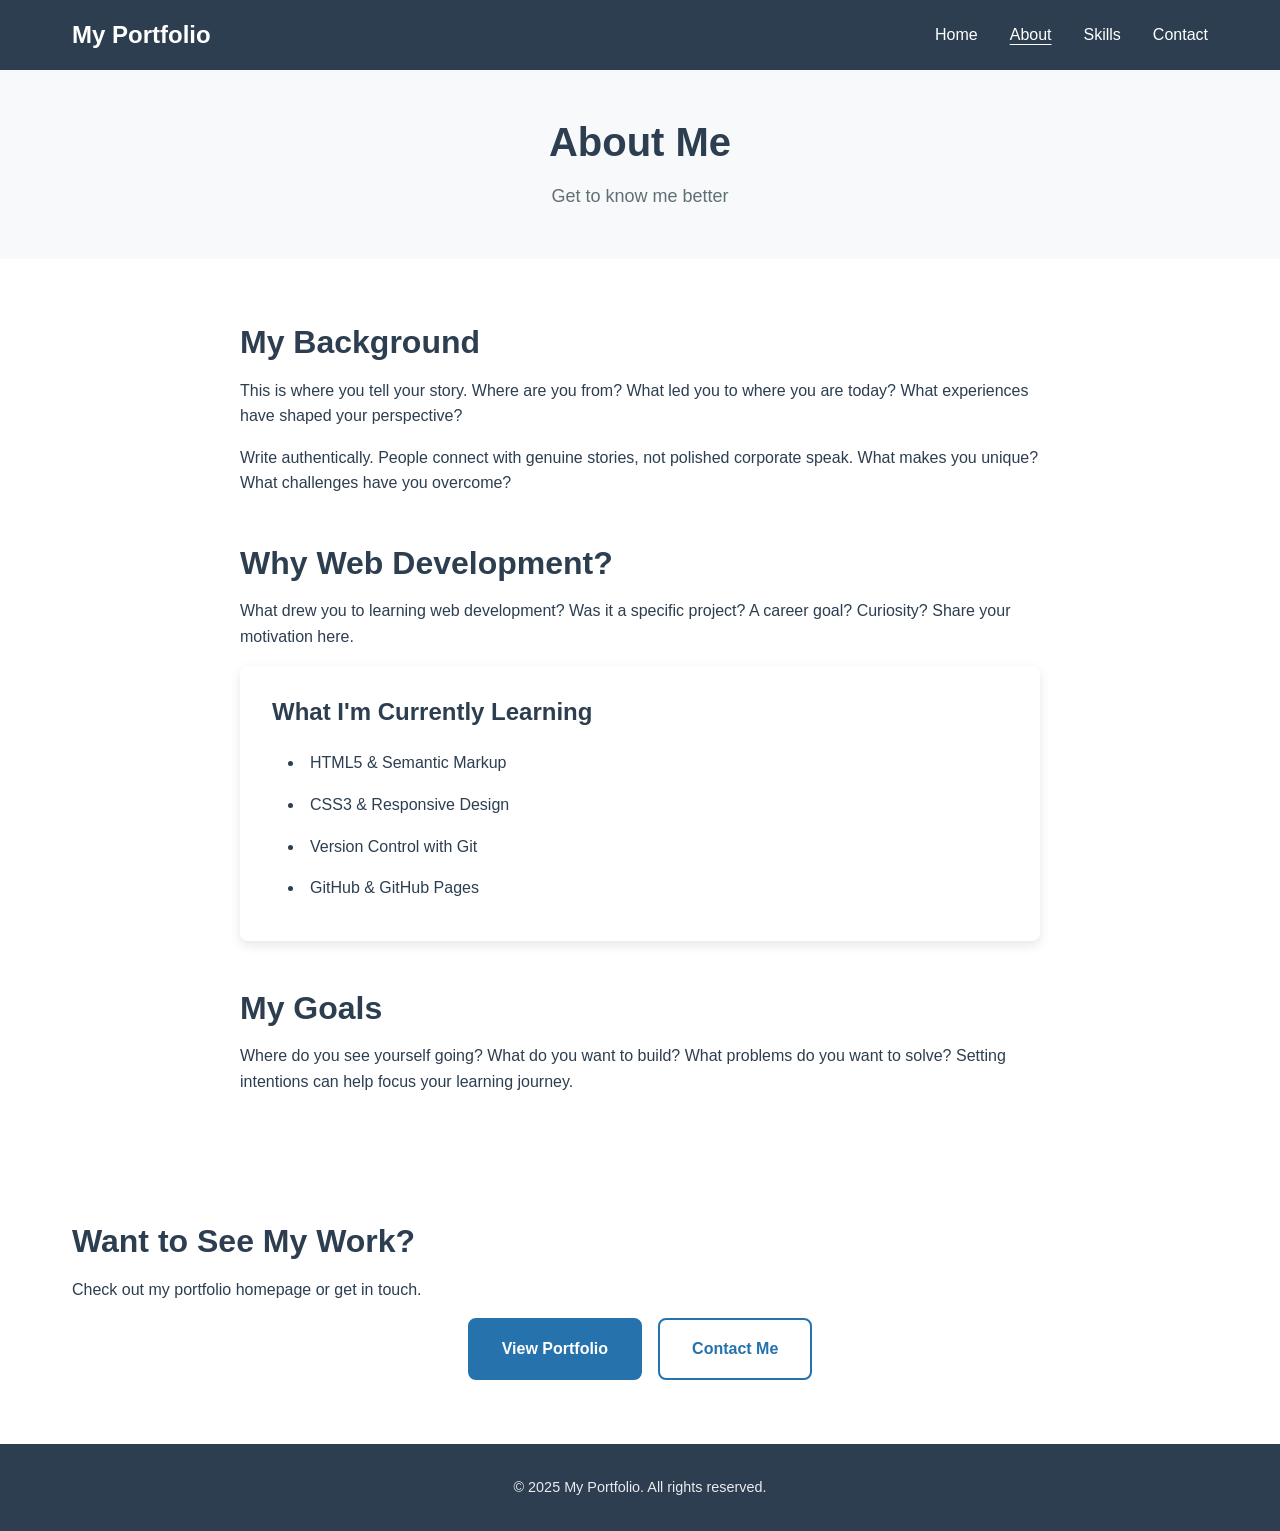
==== about.html @ db08a0b2 "Initial commit" ====
<!DOCTYPE html>
<!--
================================================================================
about.html — Your About Page
================================================================================

This is a secondary page. It shares the same CSS file as index.html, which means
it automatically has the same styling. The header and footer are duplicated here
to keep navigation consistent across pages.

In larger projects, you'd use templates or includes to avoid this duplication.
For now, if you change the header in one file, remember to change it in the other.

================================================================================
-->
<html lang="en">

<head>
    <meta charset="UTF-8">
    <meta name="viewport" content="width=device-width, initial-scale=1.0">
    <meta name="description" content="Learn more about me and my journey">
    <!--
    Each page can have its own description. This helps search engines understand
    what this particular page is about.
    -->

    <title>About Me | My Portfolio</title>
    <!--
    A common pattern: [Page Name] | [Site Name]
    This helps users identify tabs and appears in search results.
    -->

    <link rel="stylesheet" href="styles.css">
    <!--
    Same stylesheet as index.html—this is why both pages look consistent.
    -->

    <!-- Exercise 25: Add your favicon link here too
    <link rel="icon" type="image/x-icon" href="favicon.ico">
    -->
</head>

<body>

    <a href="#main" class="skip-link">Skip to main content</a>
    <!--
    The same skip link as on index.html. See the comment there.
    -->

    <header>
        <!--
        This header is identical to index.html. On a real site, you'd want
        to keep these in sync.
        -->
        <div class="container header-content">
            <a href="index.html" class="logo">My Portfolio</a>

            <nav class="main-nav" aria-label="Main">
                <ul>
                    <li><a href="index.html">Home</a></li>
                    <li><a href="about.html" class="active">About</a></li>
                    <!--
                    Notice class="active" on the About link. This indicates
                    the current page. You could style .active differently in
                    CSS to show users where they are.
                    -->
                    <li><a href="index.html#skills">Skills</a></li>
                    <!--
                    index.html#skills links to the index page and then scrolls
                    to the element with id="skills". This works across pages.
                    -->
                    <li><a href="index.html#contact">Contact</a></li>
                </ul>
            </nav>
        </div>
    </header>

    <main id="main">

        <section class="section page-header">
            <!--
            A simpler header for secondary pages—not as tall as the homepage hero.
            -->
            <div class="container">
                <h1>About Me</h1>
                <p class="page-subtitle">Get to know me better</p>
            </div>
        </section>

        <section class="section">
            <div class="container">
                <article class="about-content">
                    <!--
                    The <article> element indicates self-contained content that
                    could stand on its own. It's appropriate for blog posts,
                    news articles, or in this case, an about-me section.
                    -->

                    <h2>My Background</h2>

                    <p>
                        This is where you tell your story. Where are you from?
                        What led you to where you are today? What experiences
                        have shaped your perspective?
                    </p>

                    <p>
                        Write authentically. People connect with genuine stories,
                        not polished corporate speak. What makes you unique?
                        What challenges have you overcome?
                    </p>

                    <!--
                    → Exercise 25: Replace all this placeholder content with
                      real information about yourself.
                    -->

                    <h2>Why Web Development?</h2>

                    <p>
                        What drew you to learning web development? Was it a
                        specific project? A career goal? Curiosity? Share your
                        motivation here.
                    </p>

                    <div class="card">
                        <h3>What I'm Currently Learning</h3>

                        <ul class="skills-list">
                            <li>HTML5 & Semantic Markup</li>
                            <li>CSS3 & Responsive Design</li>
                            <li>Version Control with Git</li>
                            <li>GitHub & GitHub Pages</li>
                        </ul>
                        <!--
                        Update this list with what you're actually learning.
                        -->
                    </div>

                    <h2>My Goals</h2>

                    <p>
                        Where do you see yourself going? What do you want to build?
                        What problems do you want to solve? Setting intentions can
                        help focus your learning journey.
                    </p>

                </article>
            </div>
        </section>

        <section class="section cta-section">
            <!--
            CTA stands for "call to action"—encouraging visitors to do something.
            -->
            <div class="container">
                <h2>Want to See My Work?</h2>
                <p>Check out my portfolio homepage or get in touch.</p>
                <div class="cta-buttons">
                    <a href="index.html" class="btn btn-primary">View Portfolio</a>
                    <a href="index.html#contact" class="btn">Contact Me</a>
                </div>
            </div>
        </section>

    </main>

    <footer>
        <div class="container">
            <p>&copy; 2025 My Portfolio. All rights reserved.</p>
        </div>
    </footer>

</body>
</html>
---- styles.css ----
/*
================================================================================
styles.css — The Stylesheet
================================================================================

This file controls how your HTML looks. Both index.html and about.html link
to this same file, which is why they share the same styling.

The file is organized into sections. Use the table of contents below to find
specific areas, or just scroll through to explore.

Table of Contents:
1. CSS Variables
2. Reset & Base Styles
3. Typography
4. Layout & Container
5. Header & Navigation
6. Hero Section
7. Sections & Cards
8. Buttons
9. About Page
10. Footer
11. Images
12. Utilities
13. Responsive Styles (Media Queries)

================================================================================
*/


/*
================================================================================
1. CSS VARIABLES
================================================================================

Variables let you define values once and reuse them throughout. They're defined
with -- prefix and used with var(). Changing a variable here changes it
everywhere it's used.

→ Exercise 13: Try changing these colors and watch what happens
*/

:root {
    /* Colors */
    --primary-color: #2c3e50;
    --secondary-color: #34495e;
    --accent-color: #2672ad;
    --text-dark: #2c3e50;
    --text-light: #5f6f73;
    /*
    The accent and light-text colors are chosen so that text stays readable:
    white on the accent color, and light text on the light background, both
    pass the 4.5 to 1 contrast ratio that accessibility guidelines ask for.
    If you change them, a contrast checker will tell you whether they still pass.
    */
    --white: #ffffff;
    --light-gray: #f8f9fa;

    /* Spacing - rem units scale with user's font size preferences */
    --spacing-xs: 0.5rem;
    --spacing-sm: 1rem;
    --spacing-md: 2rem;
    --spacing-lg: 3rem;
    --spacing-xl: 4rem;

    /* Typography */
    --font-main: 'Segoe UI', Tahoma, Geneva, Verdana, sans-serif;

    /* Animation */
    --transition-fast: 0.2s ease;
    --transition-normal: 0.3s ease;

    /* Border radius */
    --radius-sm: 4px;
    --radius-md: 8px;
    --radius-lg: 16px;

    /* Shadows */
    --shadow-sm: 0 2px 4px rgba(0, 0, 0, 0.1);
    --shadow-md: 0 4px 12px rgba(0, 0, 0, 0.1);
    --shadow-lg: 0 8px 25px rgba(0, 0, 0, 0.15);
}


/*
================================================================================
2. RESET & BASE STYLES
================================================================================

Browsers have default styles that vary. These rules create a consistent
starting point.
*/

* {
    margin: 0;
    padding: 0;
    box-sizing: border-box;
    /*
    box-sizing: border-box makes width include padding and border.
    Without this, a 200px wide element with 20px padding would actually
    be 240px wide. With border-box, it stays 200px and the content shrinks.
    */
}

html {
    scroll-behavior: smooth;
    /*
    Makes anchor links (#section) scroll smoothly instead of jumping.
    → Exercise 12: Click a navigation link to see this in action
    */
}

body {
    font-family: var(--font-main);
    line-height: 1.6;
    color: var(--text-dark);
    background-color: var(--white);
    min-height: 100vh;
    display: flex;
    flex-direction: column;
    /*
    Flexbox on body with column direction helps position the footer.
    → Exercise 21: See how margin-top: auto on footer uses this
    */
}


/*
================================================================================
3. TYPOGRAPHY
================================================================================
*/

h1, h2, h3, h4, h5, h6 {
    font-weight: 700;
    line-height: 1.2;
    margin-bottom: var(--spacing-sm);
}

h1 { font-size: 2.5rem; }
h2 { font-size: 2rem; }
h3 { font-size: 1.5rem; }

p {
    margin-bottom: var(--spacing-sm);
}

p:last-child {
    margin-bottom: 0;
    /* Removes bottom margin from the last paragraph in a container */
}

strong { font-weight: 700; }
em { font-style: italic; }

a {
    color: var(--accent-color);
    text-decoration: none;
    transition: color var(--transition-fast);
}

a:hover {
    color: var(--primary-color);
    text-decoration: underline;
}

a:focus {
    outline: 2px solid var(--accent-color);
    outline-offset: 2px;
    /*
    Focus styles are essential for keyboard navigation.
    → Exercise 23: Press Tab to move through links and see this outline
    */
}

/*
The skip link is the first link on every page. It is hidden until a keyboard
user presses Tab, then it appears at the top left. Following it jumps past
the navigation to the main content. Screen readers still announce it while it
is hidden, because clip hides it visually without removing it from the page.
→ Exercise 23: Press Tab once on a freshly loaded page to see it
*/
.skip-link {
    position: absolute;
    left: 0;
    top: 0;
    width: 1px;
    height: 1px;
    overflow: hidden;
    clip: rect(0 0 0 0);
    white-space: nowrap;
}

.skip-link:focus {
    width: auto;
    height: auto;
    clip: auto;
    padding: var(--spacing-xs) var(--spacing-sm);
    background-color: var(--white);
    color: var(--primary-color);
    outline: 2px solid var(--accent-color);
    z-index: 1000;
}


/*
================================================================================
4. LAYOUT & CONTAINER
================================================================================
*/

.container {
    width: 100%;
    max-width: 1200px;
    margin: 0 auto;
    padding: 0 var(--spacing-md);
    /*
    max-width prevents content from stretching too wide on large screens.
    margin: 0 auto centers the container (auto left/right margins split
    available space evenly).
    
    → Exercise 19: Try changing max-width or removing margin: 0 auto
    */
}


/*
================================================================================
5. HEADER & NAVIGATION
================================================================================

→ Exercise 20: Explore position: sticky here
*/

header {
    background-color: var(--primary-color);
    color: var(--white);
    padding: var(--spacing-sm) 0;
    position: sticky;
    top: 0;
    z-index: 100;
    /*
    position: sticky + top: 0 makes the header stick to the top when you scroll.
    z-index ensures it appears above other content.
    
    Try changing sticky to fixed or relative and scroll your page.
    */
}

.header-content {
    display: flex;
    justify-content: space-between;
    align-items: center;
    /*
    Flexbox places logo on left, nav on right.
    justify-content: space-between pushes them to opposite ends.
    */
}

.logo {
    font-size: 1.5rem;
    font-weight: 700;
    color: var(--white);
    text-decoration: none;
}

.logo:hover {
    color: var(--light-gray);
    text-decoration: none;
}

.main-nav ul {
    display: flex;
    list-style: none;
    gap: var(--spacing-md);
    /* gap creates space between flex items */
}

.main-nav a {
    color: var(--white);
    text-decoration: none;
    padding: var(--spacing-xs) 0;
}

.main-nav a:hover,
.main-nav a.active {
    text-decoration: underline;
    text-underline-offset: 4px;
}

.main-nav a:focus {
    outline: 2px solid var(--white);
    outline-offset: 2px;
}


/*
================================================================================
6. HERO SECTION
================================================================================

→ Exercise 14: Try changing the background to a gradient
→ Exercise 17: Experiment with text-align
*/

.hero {
    background-color: var(--primary-color);
    /*
    Try replacing with:
    background: linear-gradient(135deg, var(--primary-color), var(--accent-color));
    */
    color: var(--white);
    text-align: center;
    padding: var(--spacing-xl) 0;
}

.hero h1 {
    margin-bottom: var(--spacing-md);
}

.hero-text {
    font-size: 1.25rem;
    max-width: 600px;
    margin: 0 auto var(--spacing-md);
    opacity: 0.9;
}


/*
================================================================================
7. SECTIONS & CARDS
================================================================================

→ Exercise 15: Explore padding here
→ Exercise 16: Experiment with border-radius and borders
→ Exercise 18: Try adding section-specific styles
→ Exercise 22: Add hover effects
*/

.section {
    padding: var(--spacing-xl) 0;
}

.page-header {
    background-color: var(--light-gray);
    text-align: center;
    padding: var(--spacing-lg) 0;
}

.page-subtitle {
    color: var(--text-light);
    font-size: 1.125rem;
}

.card {
    background-color: var(--white);
    padding: var(--spacing-md);
    border-radius: var(--radius-md);
    box-shadow: var(--shadow-md);
    transition: transform var(--transition-fast), box-shadow var(--transition-fast);
    /*
    The transition property here makes hover animations smooth.
    → Exercise 22: Add the .card:hover rule below
    */
}

/* → Exercise 22: Uncomment to add hover effects
.card:hover {
    transform: translateY(-5px);
    box-shadow: var(--shadow-lg);
}
*/

/* → Exercise 18: Uncomment to style the skills section differently
.skills-section {
    background-color: var(--light-gray);
}

.skills-section .card {
    border-left: 4px solid var(--accent-color);
}
*/

/* Contact section styling (for Exercise 11) */
.contact-section {
    background-color: var(--primary-color);
    color: var(--white);
    text-align: center;
}

.contact-section h2 {
    color: var(--white);
}

.contact-section .btn {
    background-color: var(--white);
    color: var(--primary-color);
    border-color: var(--white);
}

.contact-section .btn:hover {
    background-color: var(--light-gray);
    border-color: var(--light-gray);
}


/*
================================================================================
8. BUTTONS
================================================================================
*/

.btn {
    display: inline-block;
    padding: var(--spacing-sm) var(--spacing-md);
    background-color: transparent;
    color: var(--accent-color);
    border: 2px solid var(--accent-color);
    border-radius: var(--radius-md);
    text-decoration: none;
    font-weight: 600;
    cursor: pointer;
    transition: all var(--transition-fast);
}

.btn:hover {
    background-color: var(--accent-color);
    color: var(--white);
    text-decoration: none;
}

.btn:focus {
    outline: 2px solid var(--primary-color);
    outline-offset: 2px;
}

.btn-primary {
    background-color: var(--accent-color);
    color: var(--white);
}

.btn-primary:hover {
    background-color: var(--primary-color);
    border-color: var(--primary-color);
}

.cta-buttons {
    display: flex;
    gap: var(--spacing-sm);
    justify-content: center;
    flex-wrap: wrap;
}


/*
================================================================================
9. ABOUT PAGE
================================================================================
*/

.about-content {
    max-width: 800px;
    margin: 0 auto;
    /* Narrower width for readability */
}

.about-content h2 {
    margin-top: var(--spacing-lg);
}

.about-content h2:first-child {
    margin-top: 0;
}

.skills-list {
    list-style-position: inside;
    padding-left: var(--spacing-sm);
}

.skills-list li {
    padding: var(--spacing-xs) 0;
}


/*
================================================================================
10. FOOTER
================================================================================

→ Exercise 21: Notice margin-top: auto and how it works with flexbox on body
*/

footer {
    background-color: var(--primary-color);
    color: var(--white);
    padding: var(--spacing-md) 0;
    text-align: center;
    margin-top: auto;
    /*
    margin-top: auto pushes the footer to the bottom because body is
    display: flex with flex-direction: column. The auto margin takes up
    all available space above the footer.
    */
}

footer p {
    font-size: 0.9rem;
    opacity: 0.9;
}


/*
================================================================================
11. IMAGES
================================================================================

→ Exercise 9: Add an image and use these styles
*/

.profile-image {
    margin: var(--spacing-md) auto;
    max-width: 400px;
}

.profile-image img {
    width: 100%;
    height: auto;
    border-radius: var(--radius-md);
    /*
    width: 100% + height: auto keeps the image's aspect ratio.
    The image scales to fit its container without distorting.
    */
}

.profile-image figcaption {
    text-align: center;
    font-size: 0.9rem;
    color: var(--text-light);
    margin-top: var(--spacing-xs);
}


/*
================================================================================
12. UTILITIES
================================================================================

Small helper classes for common needs.
*/

.text-center { text-align: center; }
.text-light { color: var(--text-light); }


/*
================================================================================
13. RESPONSIVE STYLES (MEDIA QUERIES)
================================================================================

Media queries apply styles only when certain conditions are met.
These rules take effect when the screen is 768px or narrower.

→ Exercise 24: Add more breakpoints or modify these
*/

@media (max-width: 768px) {
    .header-content {
        flex-direction: column;
        gap: var(--spacing-sm);
        /* Stack logo and nav vertically on smaller screens */
    }

    .main-nav ul {
        flex-wrap: wrap;
        justify-content: center;
    }

    .hero {
        padding: var(--spacing-lg) 0;
    }

    h1 { font-size: 2rem; }
    h2 { font-size: 1.5rem; }
}

/* → Exercise 24: Try adding this smaller breakpoint
@media (max-width: 480px) {
    .hero h1 {
        font-size: 1.75rem;
    }
    
    .container {
        padding: 0 1rem;
    }
    
    .card {
        padding: 1rem;
    }
}
*/


/*
================================================================================
END OF STYLESHEET
================================================================================

As you work through the exercises, you'll encounter most of these rules.
The comments point to relevant exercises, but feel free to experiment with
anything that catches your interest.

If something breaks, that's useful information—you've learned what that
rule does. You can always undo changes or start fresh.
*/
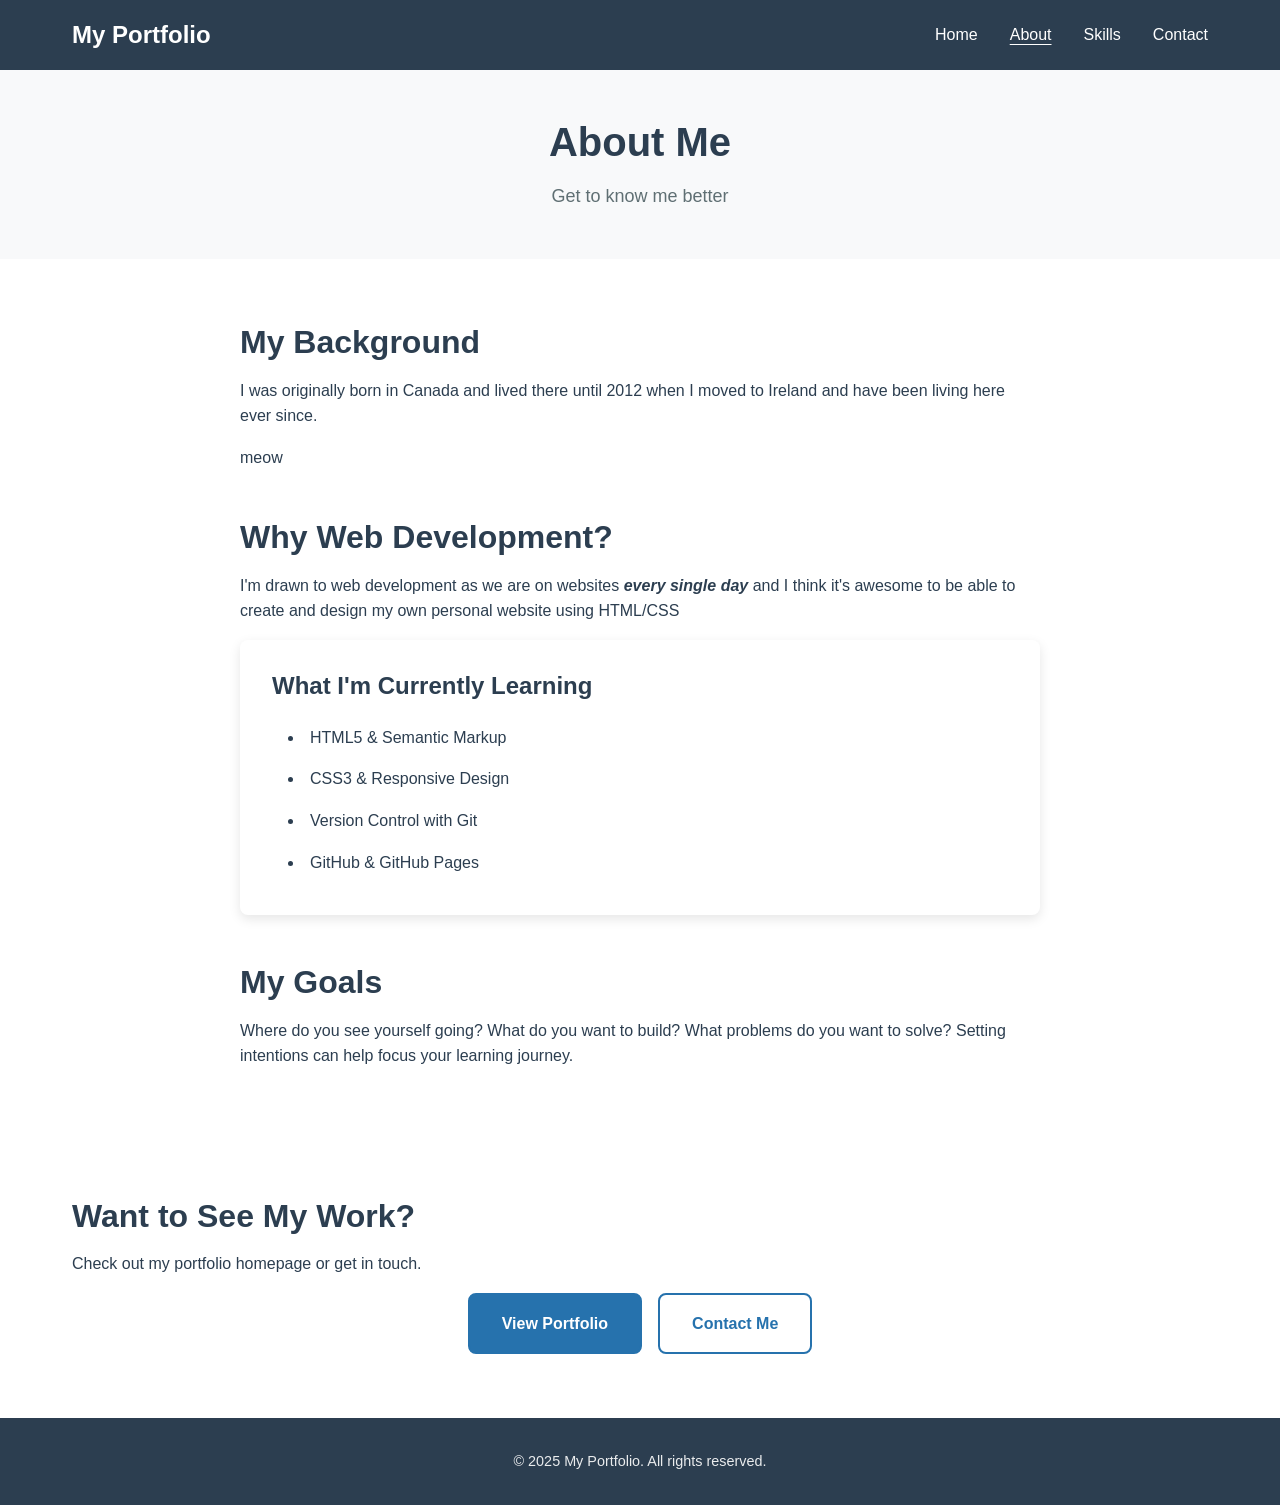
==== commit 66525cd1: "Update about.html" ====
--- a/about.html
+++ b/about.html
@@ -99,15 +99,11 @@
                     <h2>My Background</h2>
 
                     <p>
-                        This is where you tell your story. Where are you from?
-                        What led you to where you are today? What experiences
-                        have shaped your perspective?
+                       I was originally born in Canada and lived there until 2012 when I moved to Ireland and have been living here ever since.
                     </p>
 
                     <p>
-                        Write authentically. People connect with genuine stories,
-                        not polished corporate speak. What makes you unique?
-                        What challenges have you overcome?
+                        meow
                     </p>
 
                     <!--
@@ -118,9 +114,8 @@
                     <h2>Why Web Development?</h2>
 
                     <p>
-                        What drew you to learning web development? Was it a
-                        specific project? A career goal? Curiosity? Share your
-                        motivation here.
+                        I'm drawn to web development as we are on websites <strong><em>every single day</em></strong> and I think it's awesome to be able to create and design my own personal
+                        website using HTML/CSS
                     </p>
 
                     <div class="card">
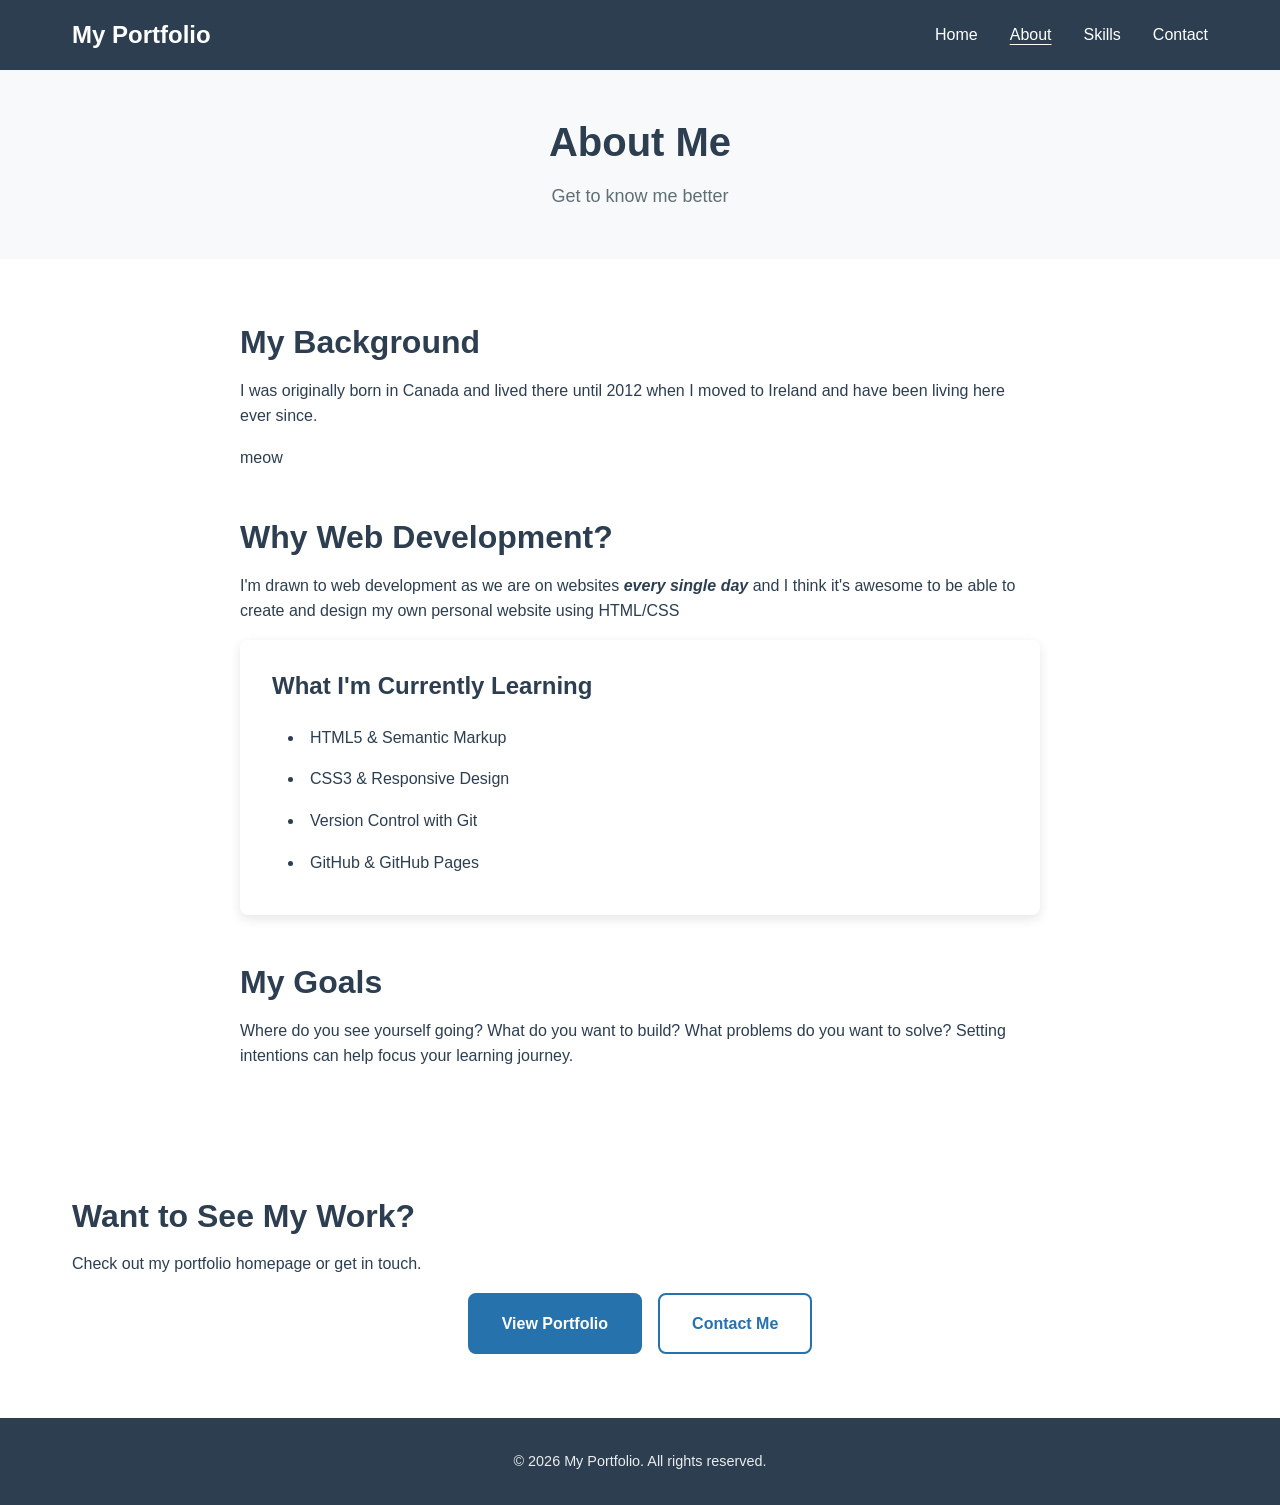
==== commit 33001516: "2025 to 2026" ====
--- a/about.html
+++ b/about.html
@@ -162,7 +162,7 @@
 
     <footer>
         <div class="container">
-            <p>&copy; 2025 My Portfolio. All rights reserved.</p>
+            <p>&copy; 2026 My Portfolio. All rights reserved.</p>
         </div>
     </footer>
 
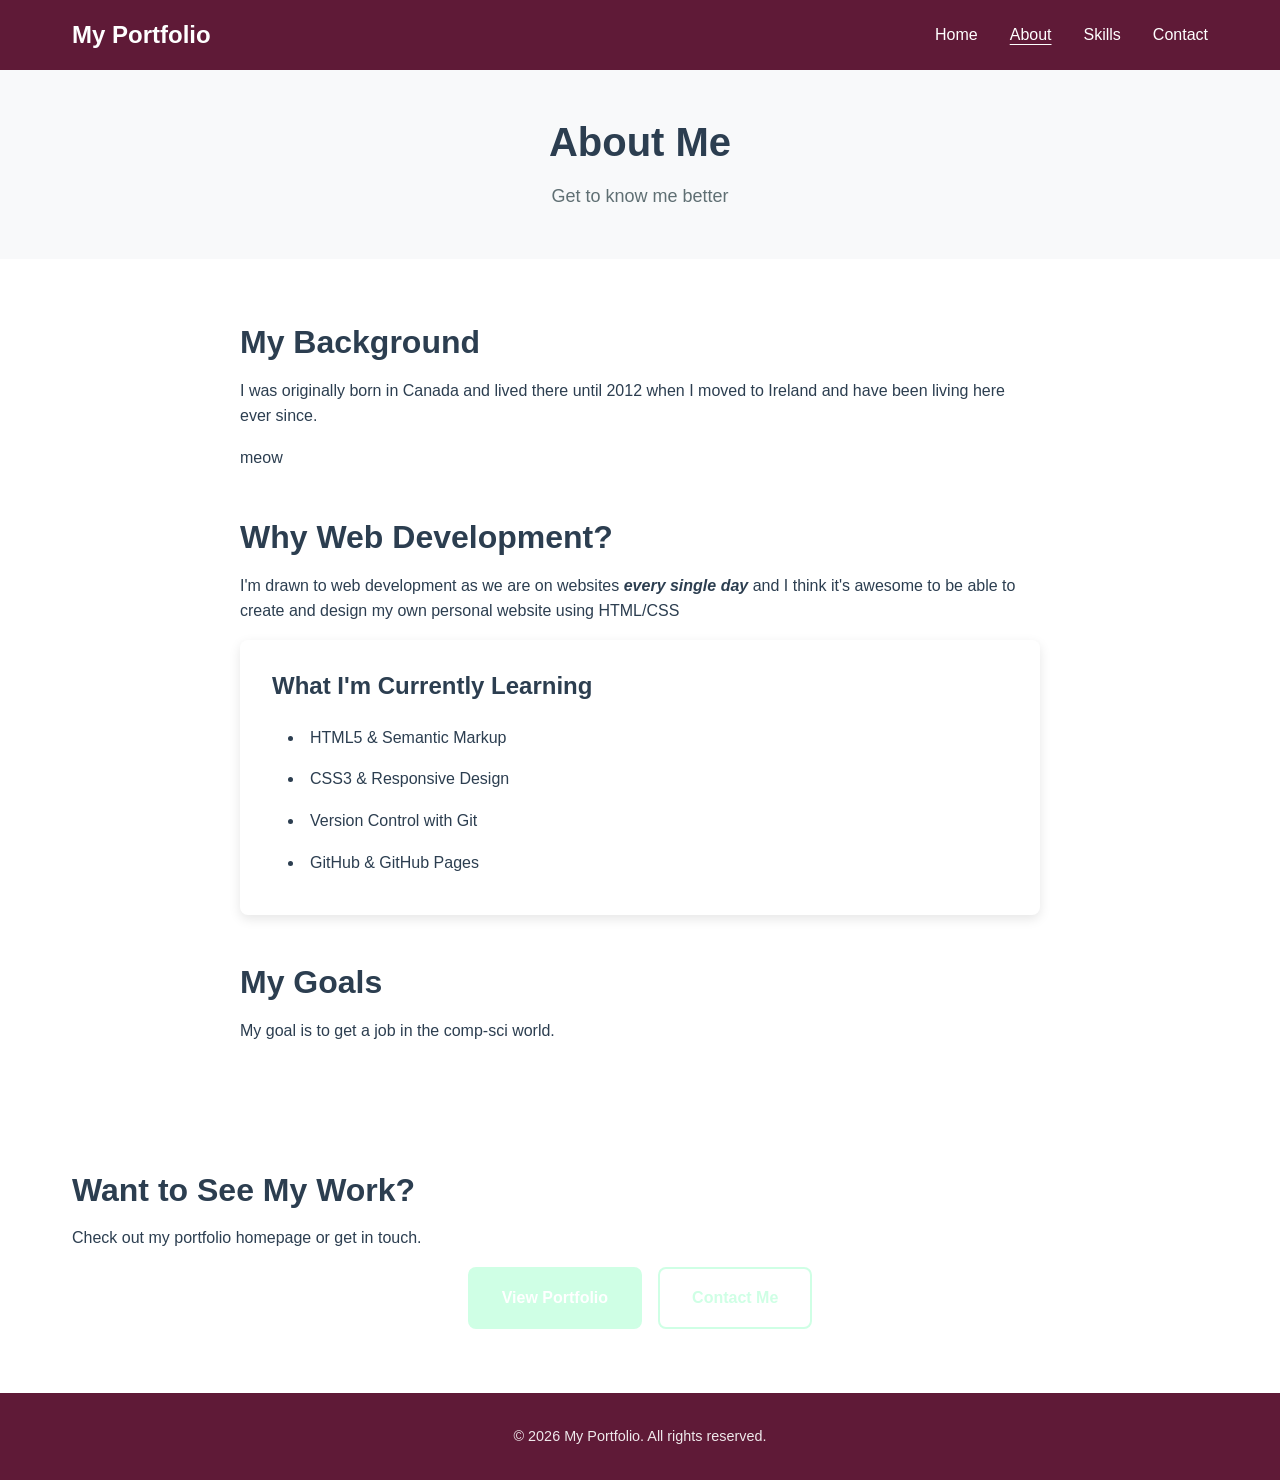
==== commit ae532a24: "css changes about additions" ====
--- a/about.html
+++ b/about.html
@@ -135,10 +135,7 @@
                     <h2>My Goals</h2>
 
                     <p>
-                        Where do you see yourself going? What do you want to build?
-                        What problems do you want to solve? Setting intentions can
-                        help focus your learning journey.
-                    </p>
+                        My goal is to get a job in the comp-sci world.
 
                 </article>
             </div>
--- a/styles.css
+++ b/styles.css
@@ -42,9 +42,9 @@
 
 :root {
     /* Colors */
-    --primary-color: #2c3e50;
-    --secondary-color: #34495e;
-    --accent-color: #2672ad;
+    --primary-color: #5F1A37;
+    --secondary-color: #A1869E;
+    --accent-color: #CFFFE5;
     --text-dark: #2c3e50;
     --text-light: #5f6f73;
     /*
@@ -304,7 +304,7 @@
 */
 
 .hero {
-    background-color: var(--primary-color);
+    background: linear-gradient(135deg, var(--primary-color), var(--accent-color));
     /*
     Try replacing with:
     background: linear-gradient(135deg, var(--primary-color), var(--accent-color));
@@ -363,15 +363,12 @@
     → Exercise 22: Add the .card:hover rule below
     */
 }
-
-/* → Exercise 22: Uncomment to add hover effects
 .card:hover {
     transform: translateY(-5px);
     box-shadow: var(--shadow-lg);
 }
 */
 
-/* → Exercise 18: Uncomment to style the skills section differently
 .skills-section {
     background-color: var(--light-gray);
 }
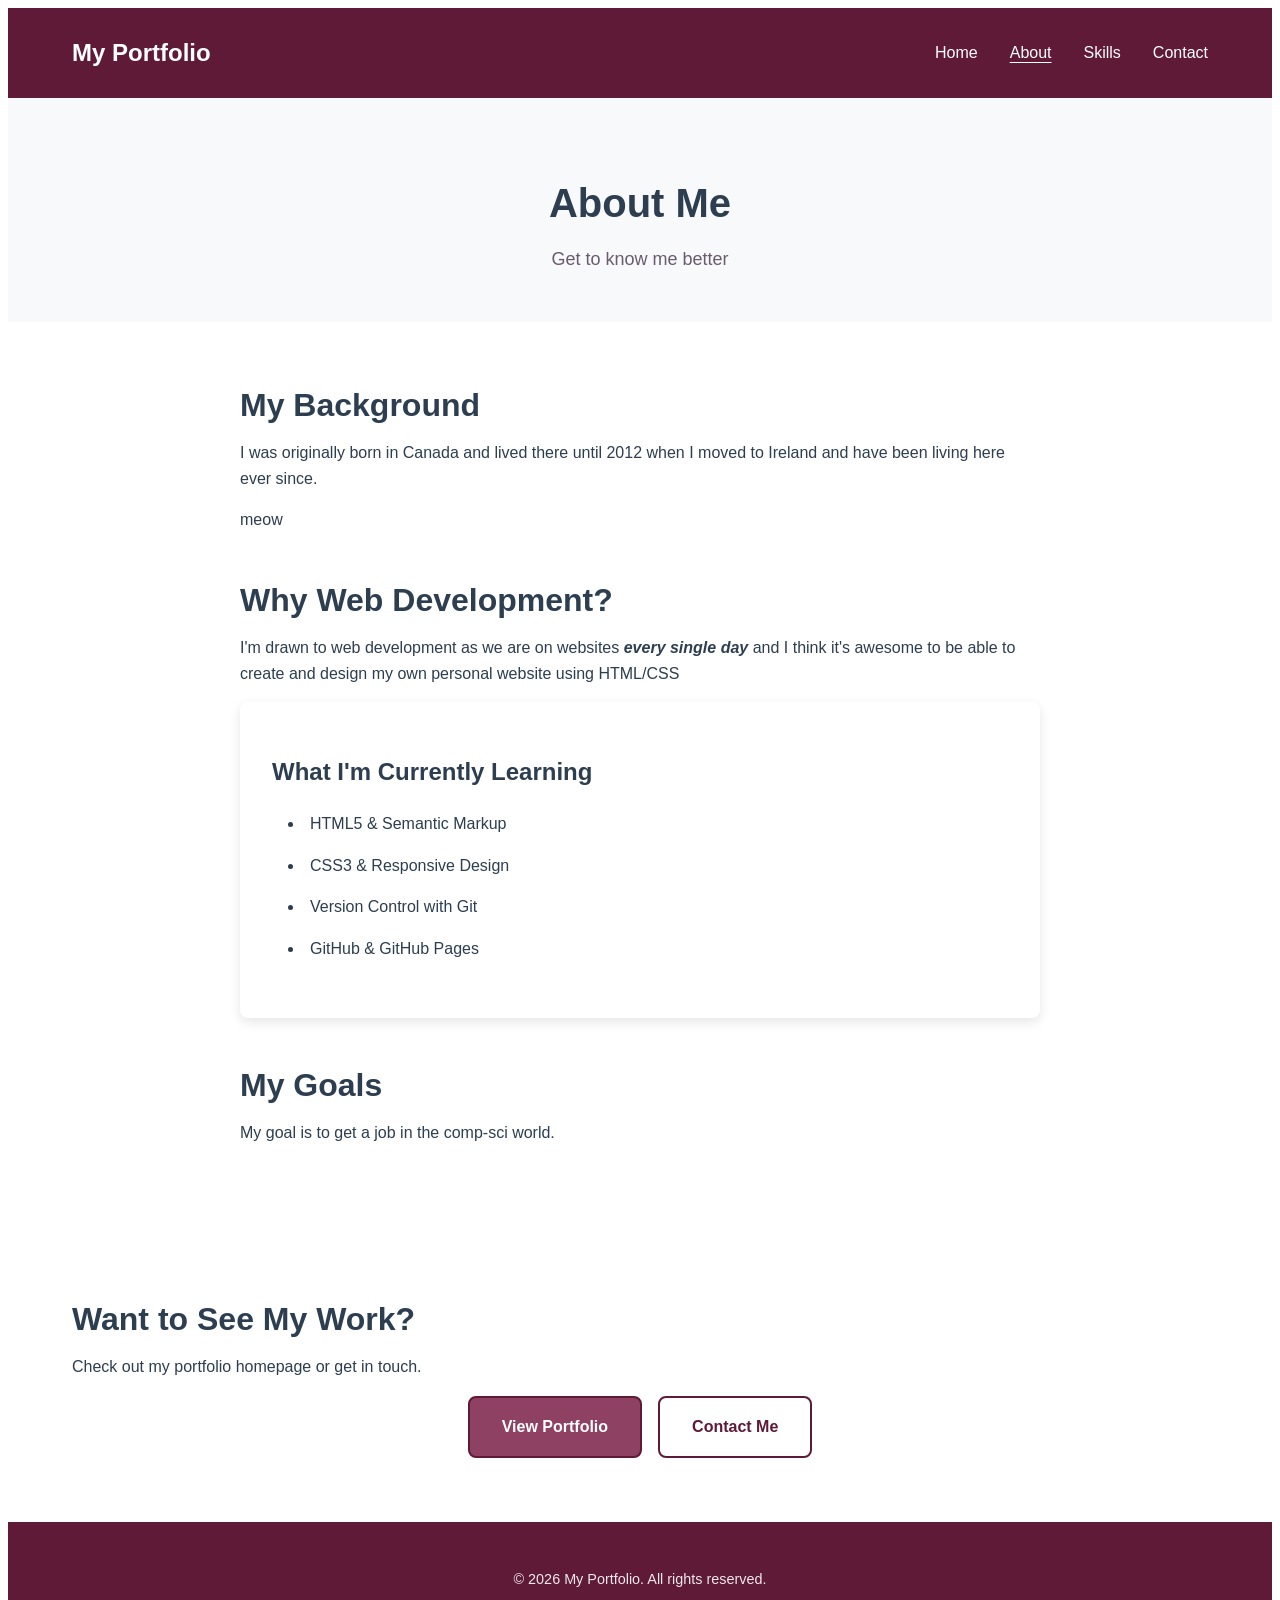
==== commit abce5977: "favicon?" ====
--- a/about.html
+++ b/about.html
@@ -19,6 +19,10 @@
     <meta charset="UTF-8">
     <meta name="viewport" content="width=device-width, initial-scale=1.0">
     <meta name="description" content="Learn more about me and my journey">
+    <link rel="apple-touch-icon" sizes="180x180" href="/apple-touch-icon.png">
+    <link rel="icon" type="image/png" sizes="32x32" href="/favicon-32x32.png">
+    <link rel="icon" type="image/png" sizes="16x16" href="/favicon-16x16.png">
+    <link rel="manifest" href="/site.webmanifest">
     <!--
     Each page can have its own description. This helps search engines understand
     what this particular page is about.
--- a/styles.css
+++ b/styles.css
@@ -44,9 +44,9 @@
     /* Colors */
     --primary-color: #5F1A37;
     --secondary-color: #A1869E;
-    --accent-color: #CFFFE5;
+    --accent-color: #8E4162;
     --text-dark: #2c3e50;
-    --text-light: #5f6f73;
+    --text-light: #6A5B6E;
     /*
     The accent and light-text colors are chosen so that text stays readable:
     white on the accent color, and light text on the light background, both
@@ -92,7 +92,7 @@
 */
 
 * {
-    margin: 0;
+    margin: 0
     padding: 0;
     box-sizing: border-box;
     /*
@@ -239,12 +239,8 @@
     position: sticky;
     top: 0;
     z-index: 100;
-    /*
-    position: sticky + top: 0 makes the header stick to the top when you scroll.
-    z-index ensures it appears above other content.
     
-    Try changing sticky to fixed or relative and scroll your page.
-    */
+    position: sticky + top: 0
 }
 
 .header-content {
@@ -411,8 +407,8 @@
     display: inline-block;
     padding: var(--spacing-sm) var(--spacing-md);
     background-color: transparent;
-    color: var(--accent-color);
-    border: 2px solid var(--accent-color);
+    color: var(--primary-color);
+    border: 2px solid var(--primary-color);
     border-radius: var(--radius-md);
     text-decoration: none;
     font-weight: 600;
@@ -523,10 +519,8 @@
     width: 100%;
     height: auto;
     border-radius: var(--radius-md);
-    /*
     width: 100% + height: auto keeps the image's aspect ratio.
     The image scales to fit its container without distorting.
-    */
 }
 
 .profile-image figcaption {
@@ -537,28 +531,17 @@
 }
 
 
-/*
-================================================================================
-12. UTILITIES
-================================================================================
-
-Small helper classes for common needs.
-*/
-
 .text-center { text-align: center; }
 .text-light { color: var(--text-light); }
 
-
-/*
-================================================================================
-13. RESPONSIVE STYLES (MEDIA QUERIES)
-================================================================================
-
-Media queries apply styles only when certain conditions are met.
-These rules take effect when the screen is 768px or narrower.
-
-→ Exercise 24: Add more breakpoints or modify these
-*/
+.skills-section {
+    background-color: var(--light-gray);
+}
+
+.skills-section .card {
+    border-left: 4px solid var(--accent-color);
+}
+
 
 @media (max-width: 768px) {
     .header-content {
@@ -580,7 +563,6 @@
     h2 { font-size: 1.5rem; }
 }
 
-/* → Exercise 24: Try adding this smaller breakpoint
 @media (max-width: 480px) {
     .hero h1 {
         font-size: 1.75rem;
@@ -594,7 +576,6 @@
         padding: 1rem;
     }
 }
-*/
 
 
 /*
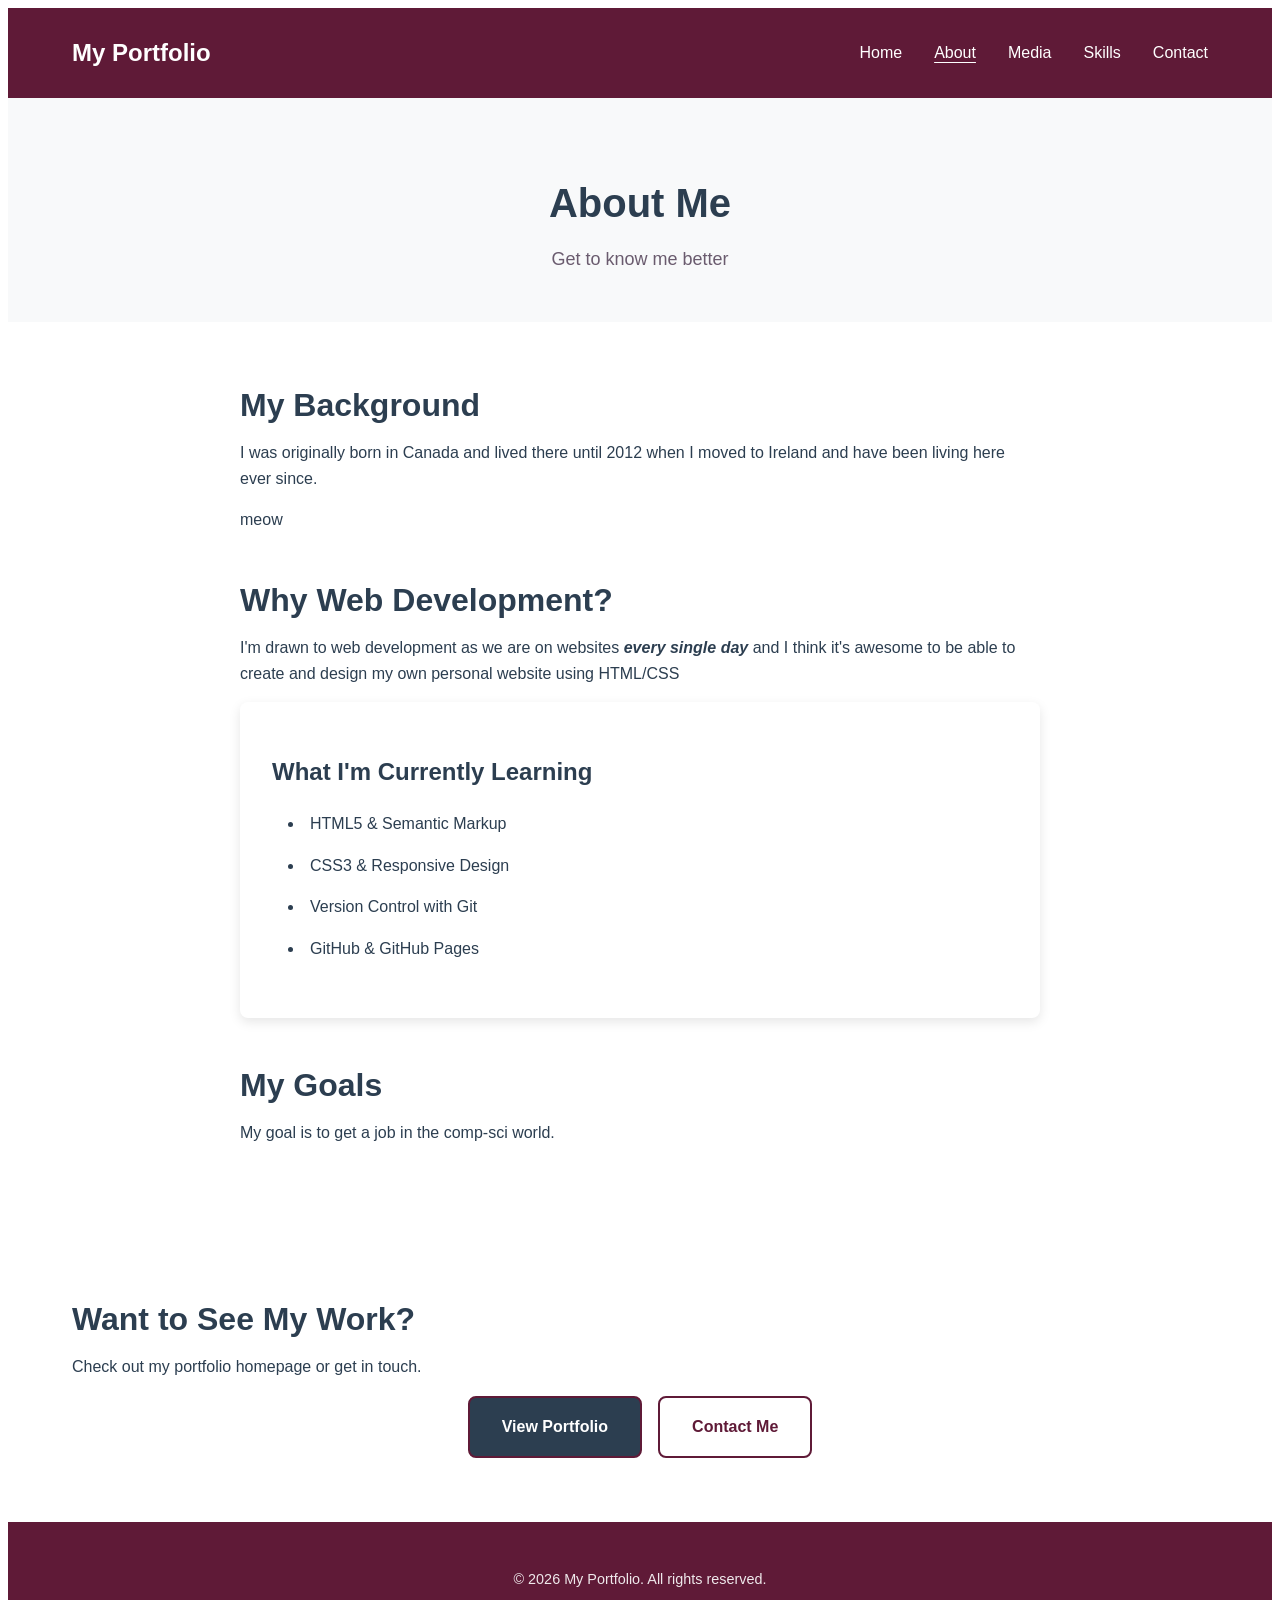
==== commit f5949ea6: "Add files via upload Local changes" ====
--- a/about.html
+++ b/about.html
@@ -63,6 +63,7 @@
                 <ul>
                     <li><a href="index.html">Home</a></li>
                     <li><a href="about.html" class="active">About</a></li>
+                    <li><a href="media.html">Media</a></li>
                     <!--
                     Notice class="active" on the About link. This indicates
                     the current page. You could style .active differently in
--- a/styles.css
+++ b/styles.css
@@ -388,11 +388,12 @@
 .contact-section .btn {
     background-color: var(--white);
     color: var(--primary-color);
-    border-color: var(--white);
+    border-color: var(--primary-color);
+    
 }
 
 .contact-section .btn:hover {
-    background-color: var(--light-gray);
+    background-color: var(--primary-color);
     border-color: var(--light-gray);
 }
 
@@ -428,8 +429,8 @@
 }
 
 .btn-primary {
-    background-color: var(--accent-color);
-    color: var(--white);
+    background-color: #2c3e50;
+  color: #ffffff;
 }
 
 .btn-primary:hover {
